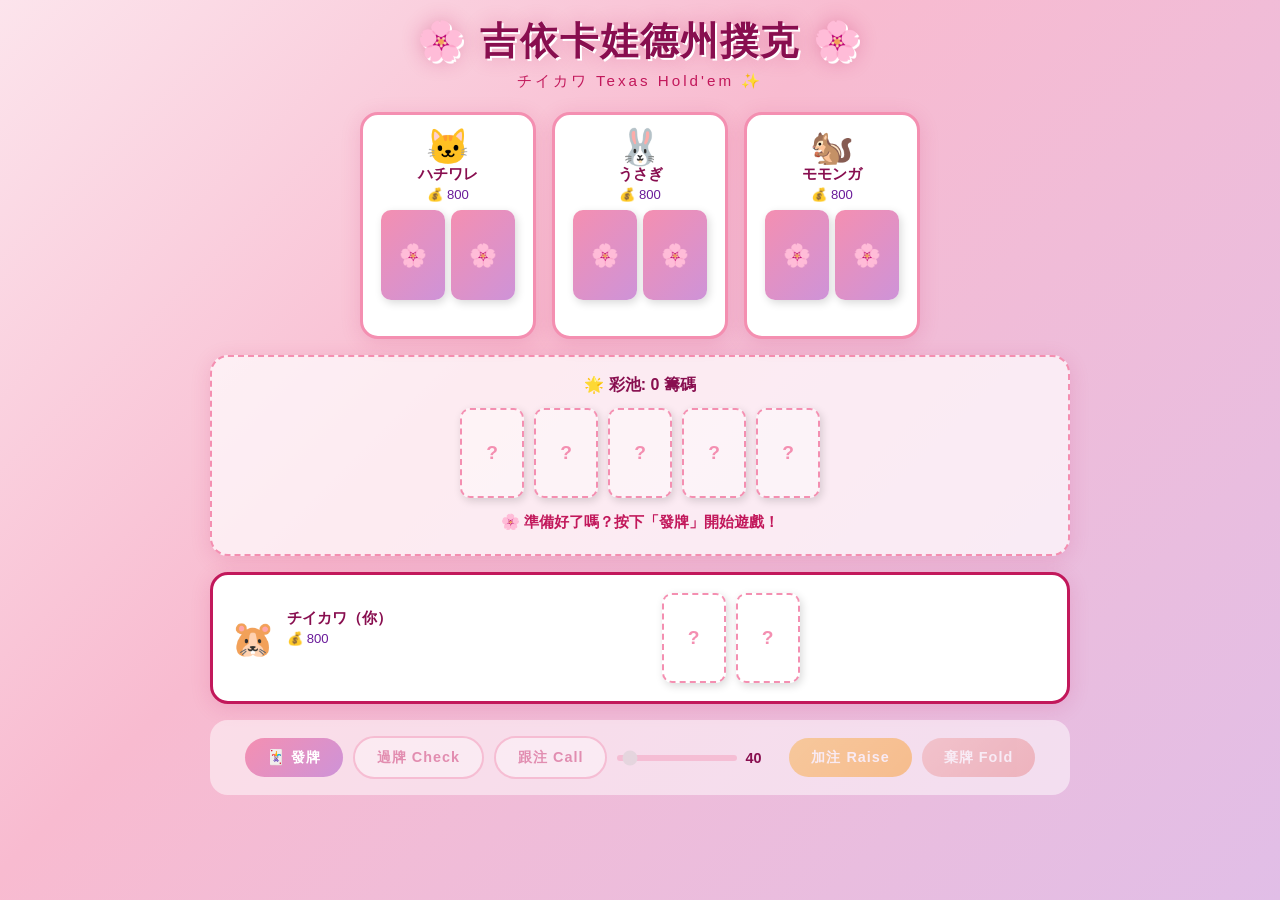
==== index.html @ 4c98803c "Add 吉依卡娃 Texas Hold'em poker website Cute Chiikawa-themed Texas Hold'em game with: - Playable browse" ====
<!DOCTYPE html>
<html lang="zh-TW">
<head>
  <meta charset="UTF-8" />
  <meta name="viewport" content="width=device-width, initial-scale=1.0" />
  <title>吉依卡娃德州撲克 ✨</title>
  <link rel="stylesheet" href="style.css" />
</head>
<body>
  <!-- 標題 -->
  <header>
    <h1>🌸 吉依卡娃德州撲克 🌸</h1>
    <p class="subtitle">チイカワ Texas Hold'em ✨</p>
  </header>

  <!-- 遊戲主區域 -->
  <main id="game-container">

    <!-- 對手區域 -->
    <section id="opponents">
      <div class="opponent-card" id="opp-hachiware">
        <div class="avatar">🐱</div>
        <div class="name">ハチワレ</div>
        <div class="chips" id="opp-hachiware-chips">💰 800</div>
        <div class="opponent-hand" id="opp-hachiware-hand">
          <div class="card back">🌸</div>
          <div class="card back">🌸</div>
        </div>
        <div class="bet-display" id="opp-hachiware-bet"></div>
      </div>

      <div class="opponent-card" id="opp-usagi">
        <div class="avatar">🐰</div>
        <div class="name">うさぎ</div>
        <div class="chips" id="opp-usagi-chips">💰 800</div>
        <div class="opponent-hand" id="opp-usagi-hand">
          <div class="card back">🌸</div>
          <div class="card back">🌸</div>
        </div>
        <div class="bet-display" id="opp-usagi-bet"></div>
      </div>

      <div class="opponent-card" id="opp-momonga">
        <div class="avatar">🐿️</div>
        <div class="name">モモンガ</div>
        <div class="chips" id="opp-momonga-chips">💰 800</div>
        <div class="opponent-hand" id="opp-momonga-hand">
          <div class="card back">🌸</div>
          <div class="card back">🌸</div>
        </div>
        <div class="bet-display" id="opp-momonga-bet"></div>
      </div>
    </section>

    <!-- 公共牌 + 彩池 -->
    <section id="board-area">
      <div id="pot-display">🌟 彩池: <span id="pot-amount">0</span> 籌碼</div>
      <div id="community-cards">
        <div class="card placeholder" id="cc-0">?</div>
        <div class="card placeholder" id="cc-1">?</div>
        <div class="card placeholder" id="cc-2">?</div>
        <div class="card placeholder" id="cc-3">?</div>
        <div class="card placeholder" id="cc-4">?</div>
      </div>
      <div id="game-message">🌸 準備好了嗎？按下「發牌」開始遊戲！</div>
    </section>

    <!-- 玩家區域 -->
    <section id="player-area">
      <div id="player-info">
        <div class="avatar">🐹</div>
        <div>
          <div class="name">チイカワ（你）</div>
          <div class="chips" id="player-chips">💰 800</div>
          <div class="bet-display" id="player-bet"></div>
        </div>
      </div>
      <div id="player-hand">
        <div class="card placeholder" id="pc-0">?</div>
        <div class="card placeholder" id="pc-1">?</div>
      </div>
    </section>

    <!-- 操作按鈕 -->
    <section id="action-area">
      <button id="btn-deal" class="btn btn-primary" onclick="startGame()">🃏 發牌</button>
      <button id="btn-check" class="btn btn-secondary" onclick="playerCheck()" disabled>過牌 Check</button>
      <button id="btn-call" class="btn btn-secondary" onclick="playerCall()" disabled>跟注 Call</button>
      <div id="raise-area">
        <input type="range" id="raise-slider" min="20" max="500" step="20" value="40"
          oninput="updateRaiseDisplay(this.value)" disabled />
        <span id="raise-amount">40</span>
        <button id="btn-raise" class="btn btn-accent" onclick="playerRaise()" disabled>加注 Raise</button>
      </div>
      <button id="btn-fold" class="btn btn-danger" onclick="playerFold()" disabled>棄牌 Fold</button>
    </section>

  </main>

  <!-- 結果彈窗 -->
  <div id="result-modal" class="modal hidden">
    <div class="modal-content">
      <div id="result-emoji">🎉</div>
      <h2 id="result-title">結果</h2>
      <p id="result-desc"></p>
      <div id="showdown-hands"></div>
      <button class="btn btn-primary" onclick="closeModal()">繼續遊戲 🌸</button>
    </div>
  </div>

  <script src="game.js"></script>
</body>
</html>
---- style.css ----
/* ===== 基礎重置 ===== */
*, *::before, *::after { box-sizing: border-box; margin: 0; padding: 0; }

:root {
  --pink-light: #fce4ec;
  --pink-mid:   #f48fb1;
  --pink-dark:  #c2185b;
  --pink-deep:  #880e4f;
  --cream:      #fff9f0;
  --gold:       #f9a825;
  --green:      #81c784;
  --red:        #e57373;
  --shadow:     0 4px 20px rgba(194,24,91,0.15);
  --radius:     18px;
}

body {
  font-family: 'Helvetica Neue', 'Noto Sans TC', sans-serif;
  background: linear-gradient(135deg, #fce4ec 0%, #f8bbd0 40%, #e1bee7 100%);
  min-height: 100vh;
  color: #4a004a;
  padding: 16px;
}

/* ===== 標題 ===== */
header {
  text-align: center;
  margin-bottom: 20px;
}
header h1 {
  font-size: clamp(1.6rem, 5vw, 2.4rem);
  color: var(--pink-deep);
  text-shadow: 2px 2px 0 #fff, 0 0 20px rgba(194,24,91,0.3);
  letter-spacing: 2px;
}
.subtitle {
  font-size: 0.95rem;
  color: var(--pink-dark);
  margin-top: 4px;
  letter-spacing: 3px;
}

/* ===== 遊戲容器 ===== */
#game-container {
  max-width: 860px;
  margin: 0 auto;
  display: flex;
  flex-direction: column;
  gap: 16px;
}

/* ===== 對手區域 ===== */
#opponents {
  display: flex;
  justify-content: center;
  gap: 16px;
  flex-wrap: wrap;
}

.opponent-card {
  background: white;
  border: 3px solid var(--pink-mid);
  border-radius: var(--radius);
  padding: 14px 18px;
  text-align: center;
  box-shadow: var(--shadow);
  min-width: 130px;
  transition: transform 0.2s, border-color 0.3s;
  position: relative;
}
.opponent-card.active-turn {
  border-color: var(--gold);
  box-shadow: 0 0 0 3px var(--gold), var(--shadow);
  transform: translateY(-4px);
}
.opponent-card.folded { opacity: 0.4; }

.opponent-hand {
  display: flex;
  gap: 6px;
  justify-content: center;
  margin-top: 8px;
}

.bet-display {
  font-size: 0.75rem;
  color: var(--pink-dark);
  font-weight: bold;
  min-height: 18px;
  margin-top: 4px;
}

/* ===== 公共牌 ===== */
#board-area {
  background: rgba(255,255,255,0.7);
  border-radius: var(--radius);
  padding: 18px;
  text-align: center;
  box-shadow: var(--shadow);
  border: 2px dashed var(--pink-mid);
}

#pot-display {
  font-size: 1rem;
  color: var(--pink-deep);
  font-weight: bold;
  margin-bottom: 12px;
}

#community-cards {
  display: flex;
  justify-content: center;
  gap: 10px;
  flex-wrap: wrap;
}

#game-message {
  margin-top: 14px;
  font-size: 0.95rem;
  color: var(--pink-dark);
  font-weight: 600;
  min-height: 24px;
}

/* ===== 玩家區域 ===== */
#player-area {
  background: white;
  border: 3px solid var(--pink-dark);
  border-radius: var(--radius);
  padding: 18px;
  display: flex;
  align-items: center;
  gap: 20px;
  box-shadow: var(--shadow);
  flex-wrap: wrap;
}

#player-info {
  display: flex;
  align-items: center;
  gap: 12px;
}

#player-hand {
  display: flex;
  gap: 10px;
  flex: 1;
  justify-content: center;
}

/* ===== 卡牌 ===== */
.card {
  width: 64px;
  height: 90px;
  border-radius: 10px;
  display: flex;
  align-items: center;
  justify-content: center;
  font-size: 0.75rem;
  font-weight: bold;
  text-align: center;
  line-height: 1.3;
  box-shadow: 2px 3px 8px rgba(0,0,0,0.15);
  transition: transform 0.3s;
  user-select: none;
  white-space: pre-line;
}
.card:hover { transform: translateY(-4px); }

.card.back {
  background: linear-gradient(135deg, #f48fb1, #ce93d8);
  color: white;
  font-size: 1.4rem;
}

.card.placeholder {
  background: rgba(255,255,255,0.4);
  border: 2px dashed var(--pink-mid);
  color: var(--pink-mid);
  font-size: 1.2rem;
}

.card.red-card {
  background: white;
  color: #c62828;
  border: 2px solid #ffcdd2;
}
.card.black-card {
  background: white;
  color: #212121;
  border: 2px solid #e0e0e0;
}
.card.highlight {
  box-shadow: 0 0 0 3px var(--gold), 2px 3px 8px rgba(0,0,0,0.15);
  transform: translateY(-6px);
}

/* ===== 角色頭像 ===== */
.avatar {
  font-size: 2.2rem;
  line-height: 1;
}
.name {
  font-weight: 700;
  font-size: 0.95rem;
  color: var(--pink-deep);
}
.chips {
  font-size: 0.82rem;
  color: #6a1b9a;
  margin-top: 2px;
}

/* ===== 操作按鈕 ===== */
#action-area {
  display: flex;
  justify-content: center;
  align-items: center;
  gap: 10px;
  flex-wrap: wrap;
  background: rgba(255,255,255,0.5);
  border-radius: var(--radius);
  padding: 16px;
}

.btn {
  padding: 10px 22px;
  border: none;
  border-radius: 30px;
  font-size: 0.9rem;
  font-weight: 700;
  cursor: pointer;
  transition: transform 0.15s, box-shadow 0.15s, opacity 0.15s;
  letter-spacing: 1px;
}
.btn:hover:not(:disabled) { transform: translateY(-2px); box-shadow: 0 4px 12px rgba(0,0,0,0.2); }
.btn:active:not(:disabled) { transform: scale(0.97); }
.btn:disabled { opacity: 0.4; cursor: not-allowed; }

.btn-primary  { background: linear-gradient(135deg, #f48fb1, #ce93d8); color: white; }
.btn-secondary{ background: white; color: var(--pink-dark); border: 2px solid var(--pink-mid); }
.btn-accent   { background: linear-gradient(135deg, #f9a825, #fb8c00); color: white; }
.btn-danger   { background: linear-gradient(135deg, #ef9a9a, #e57373); color: white; }

#raise-area {
  display: flex;
  align-items: center;
  gap: 8px;
}
#raise-slider {
  -webkit-appearance: none;
  width: 120px;
  height: 6px;
  border-radius: 3px;
  background: var(--pink-mid);
  outline: none;
  cursor: pointer;
}
#raise-slider:disabled { opacity: 0.4; cursor: not-allowed; }
#raise-amount {
  min-width: 36px;
  font-weight: bold;
  color: var(--pink-deep);
  font-size: 0.9rem;
}

/* ===== 彈窗 ===== */
.modal {
  position: fixed;
  inset: 0;
  background: rgba(136,14,79,0.4);
  backdrop-filter: blur(4px);
  display: flex;
  align-items: center;
  justify-content: center;
  z-index: 100;
}
.modal.hidden { display: none; }

.modal-content {
  background: var(--cream);
  border: 4px solid var(--pink-mid);
  border-radius: 24px;
  padding: 36px 40px;
  text-align: center;
  max-width: 480px;
  width: 90%;
  box-shadow: 0 8px 40px rgba(136,14,79,0.25);
  animation: pop-in 0.3s cubic-bezier(0.34,1.56,0.64,1);
}

@keyframes pop-in {
  from { transform: scale(0.7); opacity: 0; }
  to   { transform: scale(1);   opacity: 1; }
}

#result-emoji { font-size: 3rem; margin-bottom: 8px; }
#result-title { font-size: 1.6rem; color: var(--pink-deep); margin-bottom: 8px; }
#result-desc  { font-size: 1rem; color: #6a1b9a; margin-bottom: 16px; }

#showdown-hands {
  display: flex;
  flex-direction: column;
  gap: 10px;
  margin-bottom: 20px;
  text-align: left;
}
.showdown-row {
  background: var(--pink-light);
  border-radius: 10px;
  padding: 8px 12px;
  font-size: 0.88rem;
  color: var(--pink-deep);
}
.showdown-row strong { color: var(--pink-dark); }
.showdown-row.winner { background: #fff9c4; border: 2px solid var(--gold); }

/* ===== 動畫 ===== */
@keyframes deal-in {
  from { transform: translateY(-60px) rotate(-10deg); opacity: 0; }
  to   { transform: translateY(0) rotate(0deg); opacity: 1; }
}
.card.dealt { animation: deal-in 0.4s cubic-bezier(0.34,1.3,0.64,1) both; }

/* ===== 響應式 ===== */
@media (max-width: 600px) {
  .card { width: 52px; height: 74px; font-size: 0.65rem; }
  .opponent-card { min-width: 100px; padding: 10px 12px; }
  #action-area { gap: 8px; }
  .btn { padding: 8px 14px; font-size: 0.82rem; }
}
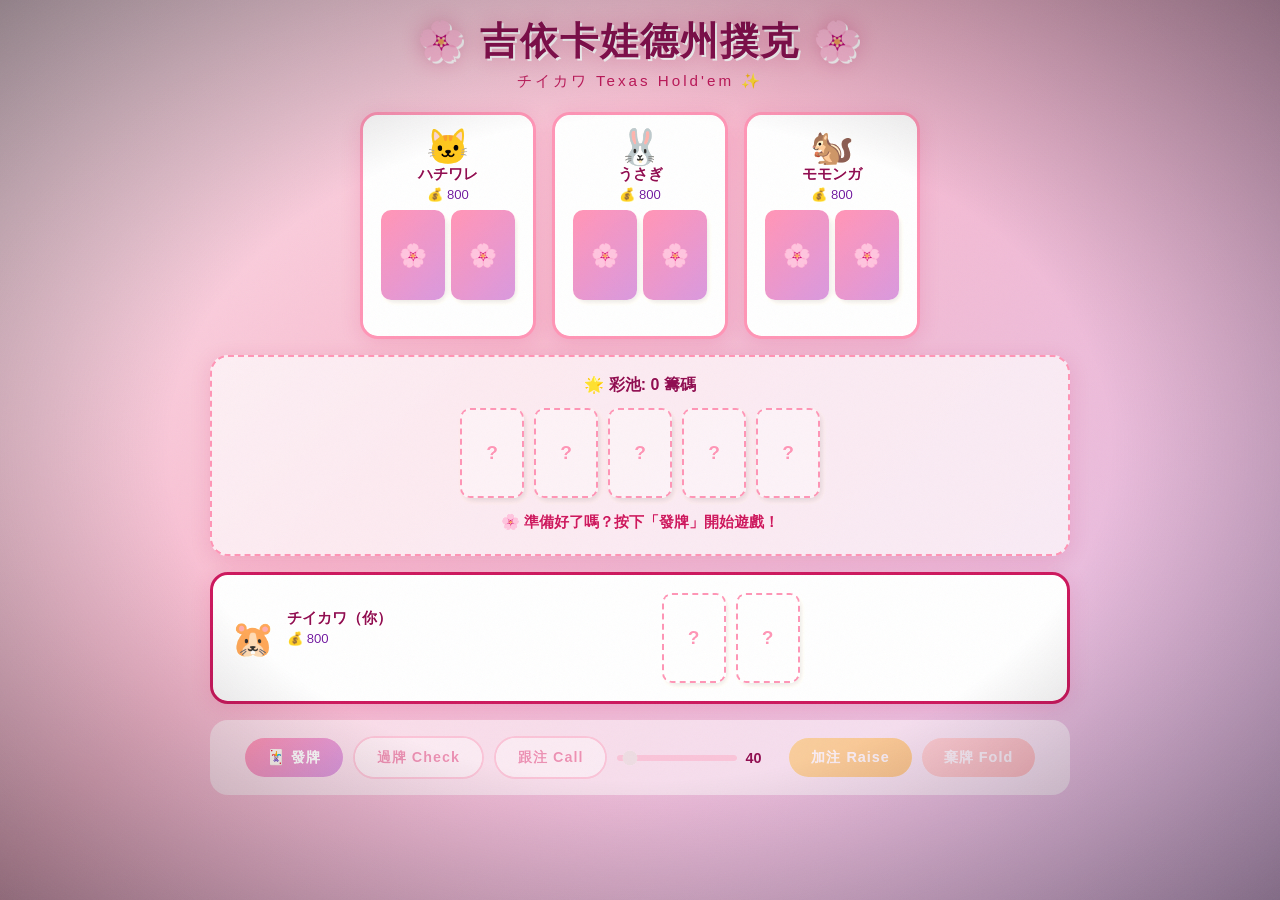
==== commit 5f5b53f6: "feat: add reality show camera & lighting effects - Film grain overlay with animated drift (CSS SVG n" ====
--- a/index.html
+++ b/index.html
@@ -108,6 +108,10 @@
     </div>
   </div>
 
+  <!-- 實境秀攝影效果覆蓋層 -->
+  <div id="spotlight-overlay"></div>
+  <div id="flash-overlay"></div>
+
   <script src="game.js"></script>
 </body>
 </html>
--- a/style.css
+++ b/style.css
@@ -20,6 +20,8 @@
   min-height: 100vh;
   color: #4a004a;
   padding: 16px;
+  animation: camera-wobble 5s ease-in-out infinite;
+  transform-origin: center center;
 }
 
 /* ===== 標題 ===== */
@@ -47,6 +49,7 @@
   display: flex;
   flex-direction: column;
   gap: 16px;
+  filter: sepia(0.06) brightness(1.02) contrast(1.03) saturate(1.08);
 }
 
 /* ===== 對手區域 ===== */
@@ -329,3 +332,134 @@
   #action-area { gap: 8px; }
   .btn { padding: 8px 14px; font-size: 0.82rem; }
 }
+
+/* ===== 實境秀攝影效果 Reality Show Camera & Lighting ===== */
+
+/* Handheld camera idle wobble */
+@keyframes camera-wobble {
+  0%   { transform: translate(0, 0) rotate(0deg); }
+  20%  { transform: translate(0.4px, 0.6px) rotate(0.04deg); }
+  40%  { transform: translate(-0.5px, 0.3px) rotate(-0.05deg); }
+  60%  { transform: translate(0.6px, -0.4px) rotate(0.03deg); }
+  80%  { transform: translate(-0.3px, -0.5px) rotate(-0.03deg); }
+  100% { transform: translate(0, 0) rotate(0deg); }
+}
+
+/* Dramatic camera shake */
+@keyframes camera-shake {
+  0%   { transform: translate(0, 0) rotate(0deg); }
+  12%  { transform: translate(-3px, 1px) rotate(-0.4deg); }
+  24%  { transform: translate(3px, -2px) rotate(0.3deg); }
+  36%  { transform: translate(-2px, 3px) rotate(0.2deg); }
+  48%  { transform: translate(4px, 1px) rotate(-0.3deg); }
+  60%  { transform: translate(-2px, -2px) rotate(0.4deg); }
+  72%  { transform: translate(2px, 2px) rotate(-0.2deg); }
+  84%  { transform: translate(-1px, -1px) rotate(0.1deg); }
+  100% { transform: translate(0, 0) rotate(0deg); }
+}
+
+#game-container.camera-shake {
+  animation: camera-shake 0.5s cubic-bezier(0.36, 0.07, 0.19, 0.97) both;
+}
+
+/* Cinematic vignette */
+body::before {
+  content: '';
+  position: fixed;
+  inset: 0;
+  pointer-events: none;
+  z-index: 9998;
+  background: radial-gradient(ellipse at 50% 50%, transparent 52%, rgba(8,0,8,0.44) 100%);
+}
+
+/* Film grain */
+body::after {
+  content: '';
+  position: fixed;
+  inset: 0;
+  pointer-events: none;
+  z-index: 9999;
+  opacity: 0.04;
+  background-image: url("data:image/svg+xml,%3Csvg xmlns='http://www.w3.org/2000/svg' width='512' height='512'%3E%3Cfilter id='n'%3E%3CfeTurbulence type='fractalNoise' baseFrequency='0.85' numOctaves='4' stitchTiles='stitch'/%3E%3C/filter%3E%3Crect width='512' height='512' filter='url(%23n)'/%3E%3C/svg%3E");
+  background-size: 180px 180px;
+  animation: grain-drift 0.12s steps(1) infinite;
+}
+
+@keyframes grain-drift {
+  0%   { background-position: 0 0; }
+  10%  { background-position: -8% -12%; }
+  20%  { background-position: -18% 6%; }
+  30%  { background-position: 9% -28%; }
+  40%  { background-position: -6% 27%; }
+  50%  { background-position: -18% 12%; }
+  60%  { background-position: 18% -2%; }
+  70%  { background-position: 2% 18%; }
+  80%  { background-position: 4% 38%; }
+  90%  { background-position: -12% 12%; }
+  100% { background-position: 11% 6%; }
+}
+
+/* Spotlight overlay */
+#spotlight-overlay {
+  position: fixed;
+  inset: 0;
+  pointer-events: none;
+  z-index: 9997;
+  opacity: 0;
+  transition: opacity 0.5s ease;
+}
+#spotlight-overlay.active { opacity: 1; }
+
+/* Camera flash */
+#flash-overlay {
+  position: fixed;
+  inset: 0;
+  background: rgba(255, 255, 255, 0.92);
+  pointer-events: none;
+  z-index: 10000;
+  opacity: 0;
+}
+
+@keyframes camera-flash {
+  0%   { opacity: 0.85; }
+  100% { opacity: 0; }
+}
+#flash-overlay.flash {
+  animation: camera-flash 0.35s ease-out forwards;
+}
+
+/* Character reaction speech bubbles */
+@keyframes bubble-pop {
+  0%   { transform: translateX(-50%) scale(0.5) translateY(6px); opacity: 0; }
+  25%  { transform: translateX(-50%) scale(1.1) translateY(-3px); opacity: 1; }
+  75%  { transform: translateX(-50%) scale(1) translateY(0); opacity: 1; }
+  100% { transform: translateX(-50%) scale(0.9) translateY(-4px); opacity: 0; }
+}
+
+.reaction-bubble {
+  position: absolute;
+  top: -36px;
+  left: 50%;
+  transform: translateX(-50%);
+  background: white;
+  border: 2px solid var(--pink-mid);
+  border-radius: 12px;
+  padding: 3px 10px;
+  font-size: 0.82rem;
+  font-weight: bold;
+  color: var(--pink-deep);
+  pointer-events: none;
+  z-index: 200;
+  animation: bubble-pop 2.1s ease-in-out forwards;
+  white-space: nowrap;
+  box-shadow: 0 2px 8px rgba(194,24,91,0.2);
+}
+.reaction-bubble::after {
+  content: '';
+  position: absolute;
+  bottom: -8px;
+  left: 50%;
+  transform: translateX(-50%);
+  border: 4px solid transparent;
+  border-top-color: var(--pink-mid);
+}
